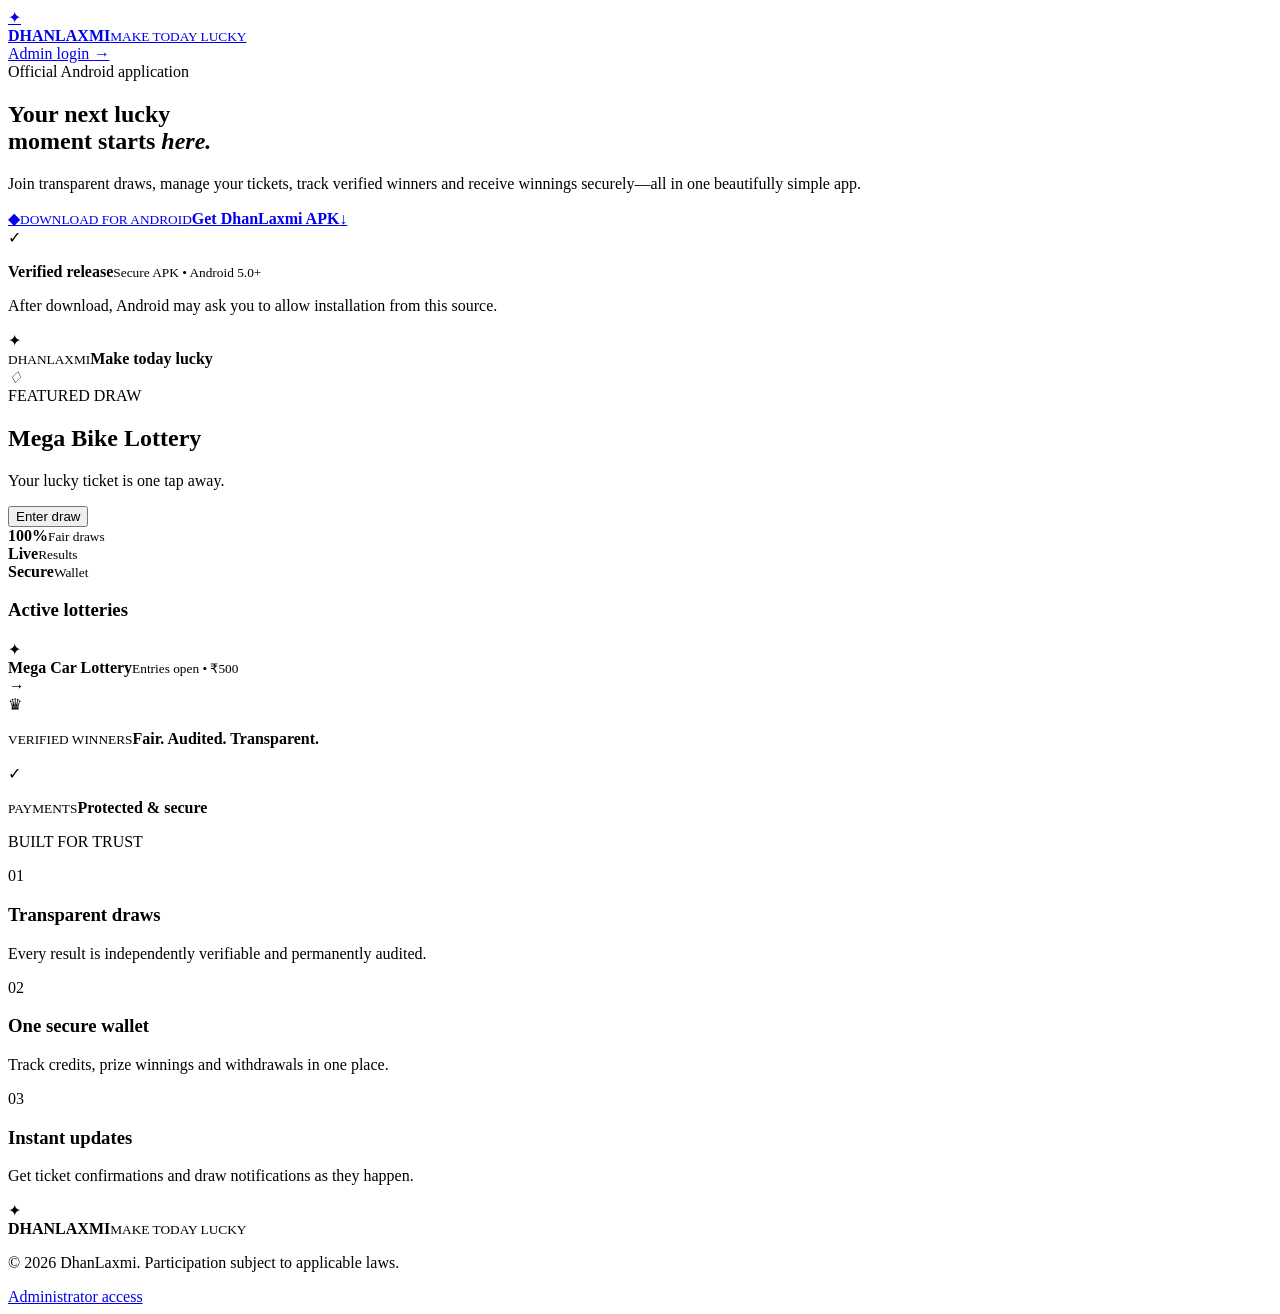
==== backend/app/admin/templates/landing.html @ d0b443f0 "Add prize payouts, withdrawals, branding and APK landing page" ====
<!doctype html>
<html lang="en"><head><meta charset="utf-8"><meta name="viewport" content="width=device-width,initial-scale=1,viewport-fit=cover"><meta name="theme-color" content="#080912"><meta name="description" content="Download the official DhanLaxmi Android app."><title>DhanLaxmi — Make today lucky</title><link rel="stylesheet" href="/static/landing.css?v=1"></head>
<body><div class="glow g1"></div><div class="glow g2"></div>
<nav><a class="brand" href="/"><span>✦</span><div><b>DHANLAXMI</b><small>MAKE TODAY LUCKY</small></div></a><a class="admin" href="/admin">Admin login <i>→</i></a></nav>
<main><section class="hero"><div class="copy"><div class="chip"><i></i> Official Android application</div><h1>Your next lucky<br>moment starts <em>here.</em></h1><p>Join transparent draws, manage your tickets, track verified winners and receive winnings securely—all in one beautifully simple app.</p><div class="actions"><a class="download" href="/download/android"><span class="android">◆</span><span><small>DOWNLOAD FOR ANDROID</small><b>Get DhanLaxmi APK</b></span><i>↓</i></a><div class="safe"><span>✓</span><p><b>Verified release</b><small>Secure APK • Android 5.0+</small></p></div></div><p class="install-note">After download, Android may ask you to allow installation from this source.</p></div>
<div class="visual"><div class="orbit one"></div><div class="orbit two"></div><div class="phone"><div class="speaker"></div><div class="screen"><div class="app-head"><span class="mini-logo">✦</span><div><small>DHANLAXMI</small><b>Make today lucky</b></div><i>♢</i></div><div class="banner"><span>FEATURED DRAW</span><h2>Mega Bike Lottery</h2><p>Your lucky ticket is one tap away.</p><button>Enter draw</button></div><div class="stats"><div><b>100%</b><small>Fair draws</small></div><div><b>Live</b><small>Results</small></div><div><b>Secure</b><small>Wallet</small></div></div><h3>Active lotteries</h3><div class="ticket"><span>✦</span><div><b>Mega Car Lottery</b><small>Entries open • ₹500</small></div><i>→</i></div></div></div><div class="float-card winner"><span>♛</span><p><small>VERIFIED WINNERS</small><b>Fair. Audited. Transparent.</b></p></div><div class="float-card secure"><span>✓</span><p><small>PAYMENTS</small><b>Protected & secure</b></p></div></div></section>
<section class="trust"><p>BUILT FOR TRUST</p><div><article><span>01</span><h3>Transparent draws</h3><p>Every result is independently verifiable and permanently audited.</p></article><article><span>02</span><h3>One secure wallet</h3><p>Track credits, prize winnings and withdrawals in one place.</p></article><article><span>03</span><h3>Instant updates</h3><p>Get ticket confirmations and draw notifications as they happen.</p></article></div></section></main>
<footer><div class="brand"><span>✦</span><div><b>DHANLAXMI</b><small>MAKE TODAY LUCKY</small></div></div><p>© 2026 DhanLaxmi. Participation subject to applicable laws.</p><a href="/admin">Administrator access</a></footer></body></html>
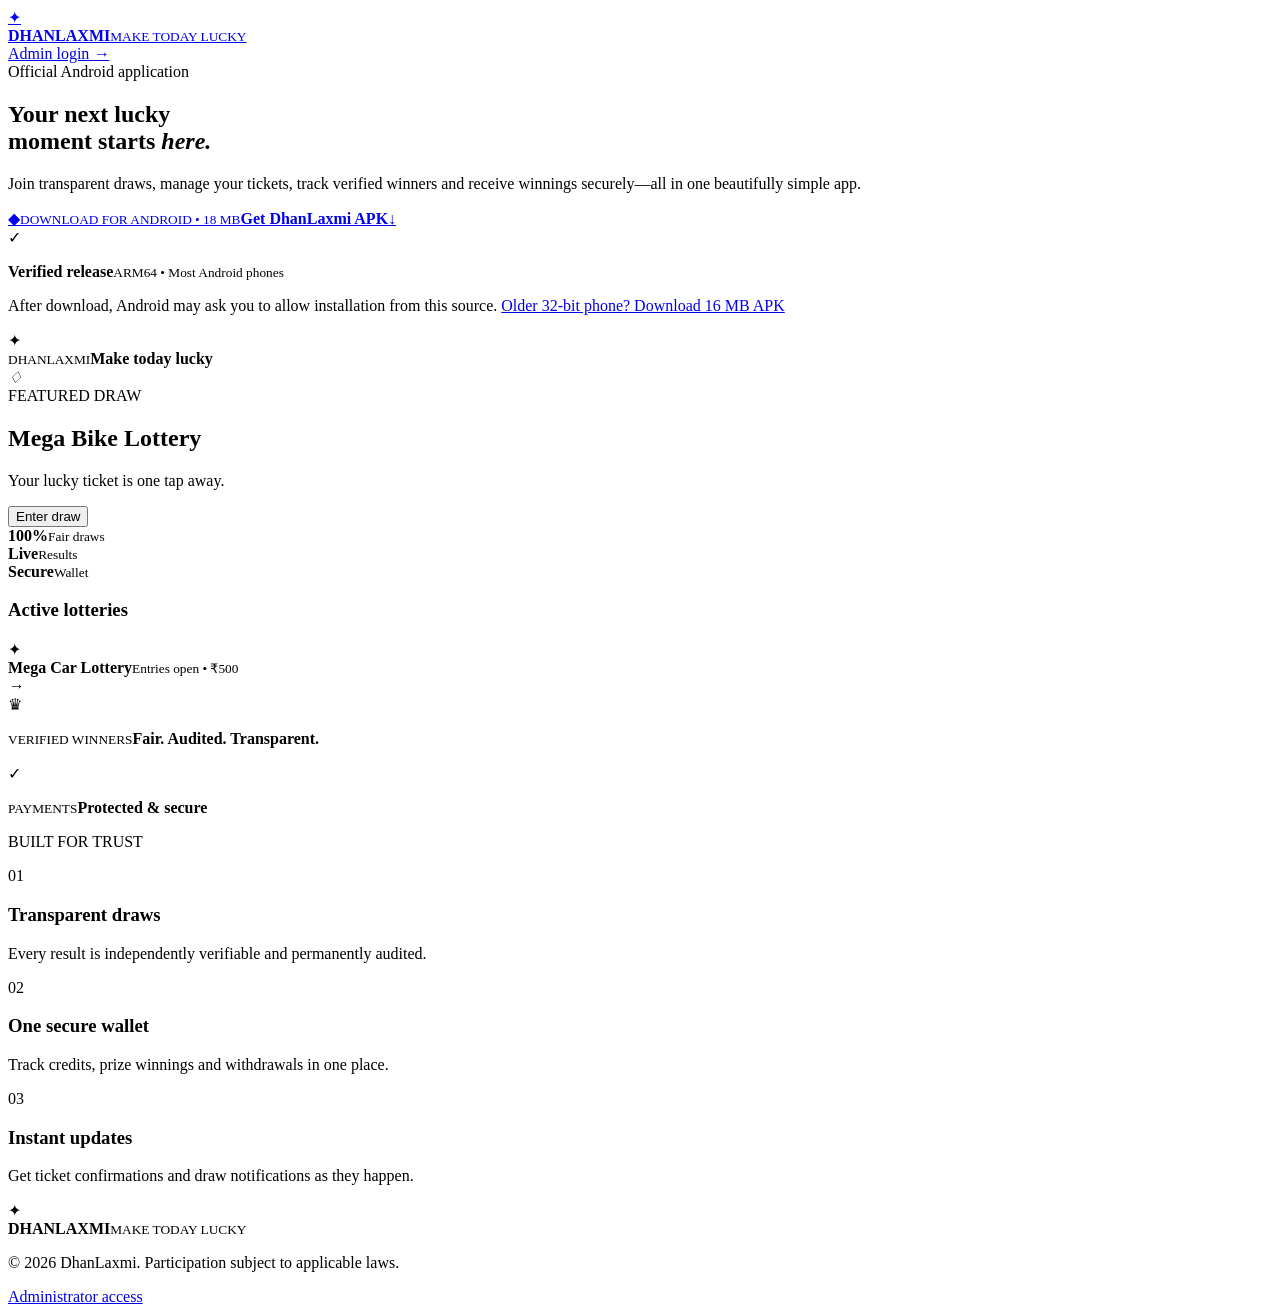
==== commit ba7cae81: "Reduce APK download size with ABI splits" ====
--- a/backend/app/admin/templates/landing.html
+++ b/backend/app/admin/templates/landing.html
@@ -2,7 +2,7 @@
 <html lang="en"><head><meta charset="utf-8"><meta name="viewport" content="width=device-width,initial-scale=1,viewport-fit=cover"><meta name="theme-color" content="#080912"><meta name="description" content="Download the official DhanLaxmi Android app."><title>DhanLaxmi — Make today lucky</title><link rel="stylesheet" href="/static/landing.css?v=1"></head>
 <body><div class="glow g1"></div><div class="glow g2"></div>
 <nav><a class="brand" href="/"><span>✦</span><div><b>DHANLAXMI</b><small>MAKE TODAY LUCKY</small></div></a><a class="admin" href="/admin">Admin login <i>→</i></a></nav>
-<main><section class="hero"><div class="copy"><div class="chip"><i></i> Official Android application</div><h1>Your next lucky<br>moment starts <em>here.</em></h1><p>Join transparent draws, manage your tickets, track verified winners and receive winnings securely—all in one beautifully simple app.</p><div class="actions"><a class="download" href="/download/android"><span class="android">◆</span><span><small>DOWNLOAD FOR ANDROID</small><b>Get DhanLaxmi APK</b></span><i>↓</i></a><div class="safe"><span>✓</span><p><b>Verified release</b><small>Secure APK • Android 5.0+</small></p></div></div><p class="install-note">After download, Android may ask you to allow installation from this source.</p></div>
+<main><section class="hero"><div class="copy"><div class="chip"><i></i> Official Android application</div><h1>Your next lucky<br>moment starts <em>here.</em></h1><p>Join transparent draws, manage your tickets, track verified winners and receive winnings securely—all in one beautifully simple app.</p><div class="actions"><a class="download" href="/download/android"><span class="android">◆</span><span><small>DOWNLOAD FOR ANDROID • 18 MB</small><b>Get DhanLaxmi APK</b></span><i>↓</i></a><div class="safe"><span>✓</span><p><b>Verified release</b><small>ARM64 • Most Android phones</small></p></div></div><p class="install-note">After download, Android may ask you to allow installation from this source. <a href="/download/android-32">Older 32-bit phone? Download 16 MB APK</a></p></div>
 <div class="visual"><div class="orbit one"></div><div class="orbit two"></div><div class="phone"><div class="speaker"></div><div class="screen"><div class="app-head"><span class="mini-logo">✦</span><div><small>DHANLAXMI</small><b>Make today lucky</b></div><i>♢</i></div><div class="banner"><span>FEATURED DRAW</span><h2>Mega Bike Lottery</h2><p>Your lucky ticket is one tap away.</p><button>Enter draw</button></div><div class="stats"><div><b>100%</b><small>Fair draws</small></div><div><b>Live</b><small>Results</small></div><div><b>Secure</b><small>Wallet</small></div></div><h3>Active lotteries</h3><div class="ticket"><span>✦</span><div><b>Mega Car Lottery</b><small>Entries open • ₹500</small></div><i>→</i></div></div></div><div class="float-card winner"><span>♛</span><p><small>VERIFIED WINNERS</small><b>Fair. Audited. Transparent.</b></p></div><div class="float-card secure"><span>✓</span><p><small>PAYMENTS</small><b>Protected & secure</b></p></div></div></section>
 <section class="trust"><p>BUILT FOR TRUST</p><div><article><span>01</span><h3>Transparent draws</h3><p>Every result is independently verifiable and permanently audited.</p></article><article><span>02</span><h3>One secure wallet</h3><p>Track credits, prize winnings and withdrawals in one place.</p></article><article><span>03</span><h3>Instant updates</h3><p>Get ticket confirmations and draw notifications as they happen.</p></article></div></section></main>
 <footer><div class="brand"><span>✦</span><div><b>DHANLAXMI</b><small>MAKE TODAY LUCKY</small></div></div><p>© 2026 DhanLaxmi. Participation subject to applicable laws.</p><a href="/admin">Administrator access</a></footer></body></html>
